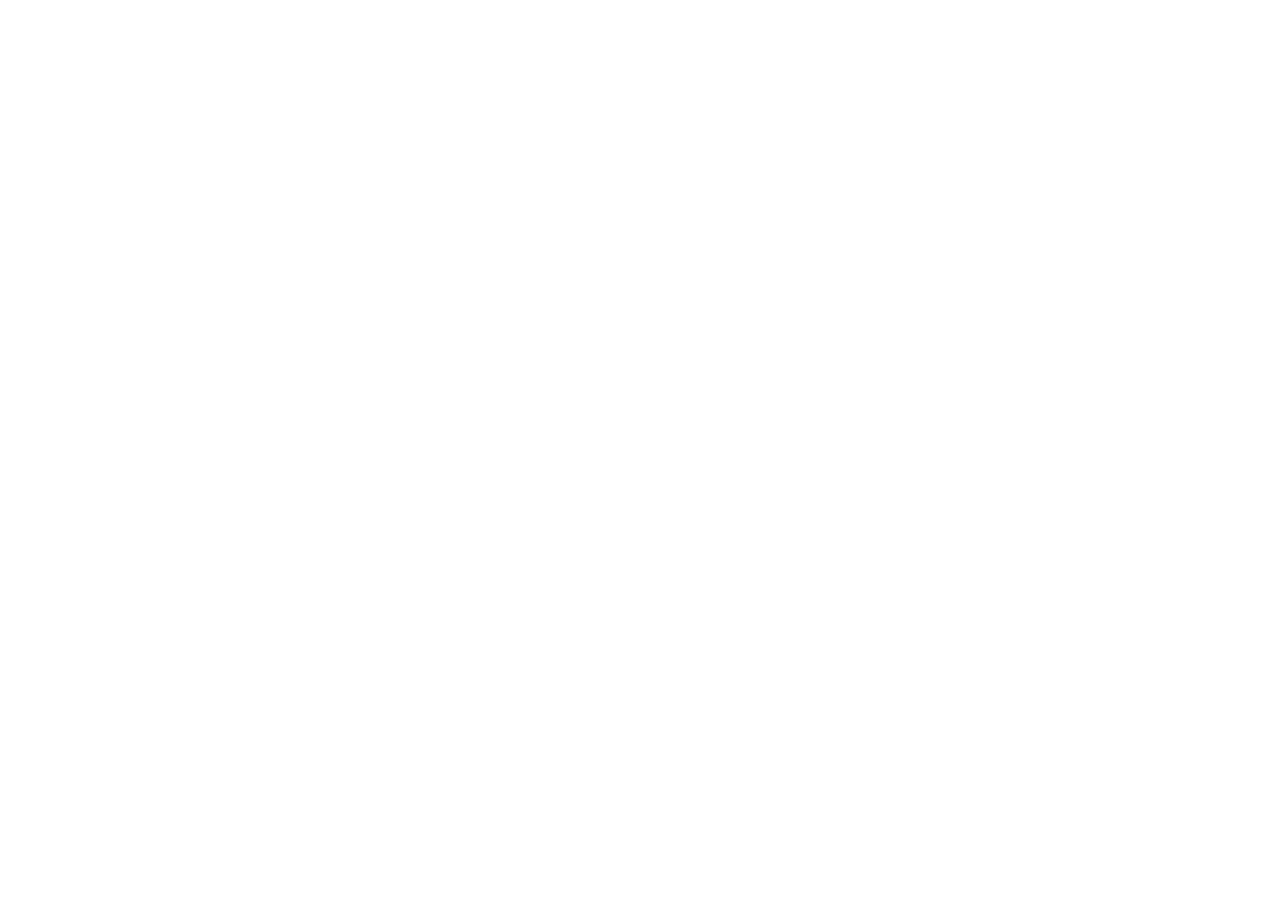
==== checkout.html @ fc53bac3 "init commit" ====
<!DOCTYPE html>
<html lang="en">
<head>
  <meta charset="UTF-8">
  <meta name="viewport" content="width=device-width, initial-scale=1.0">
  <title>Poster Shop Checkout</title>
</head>
<body>
  
</body>
</html>
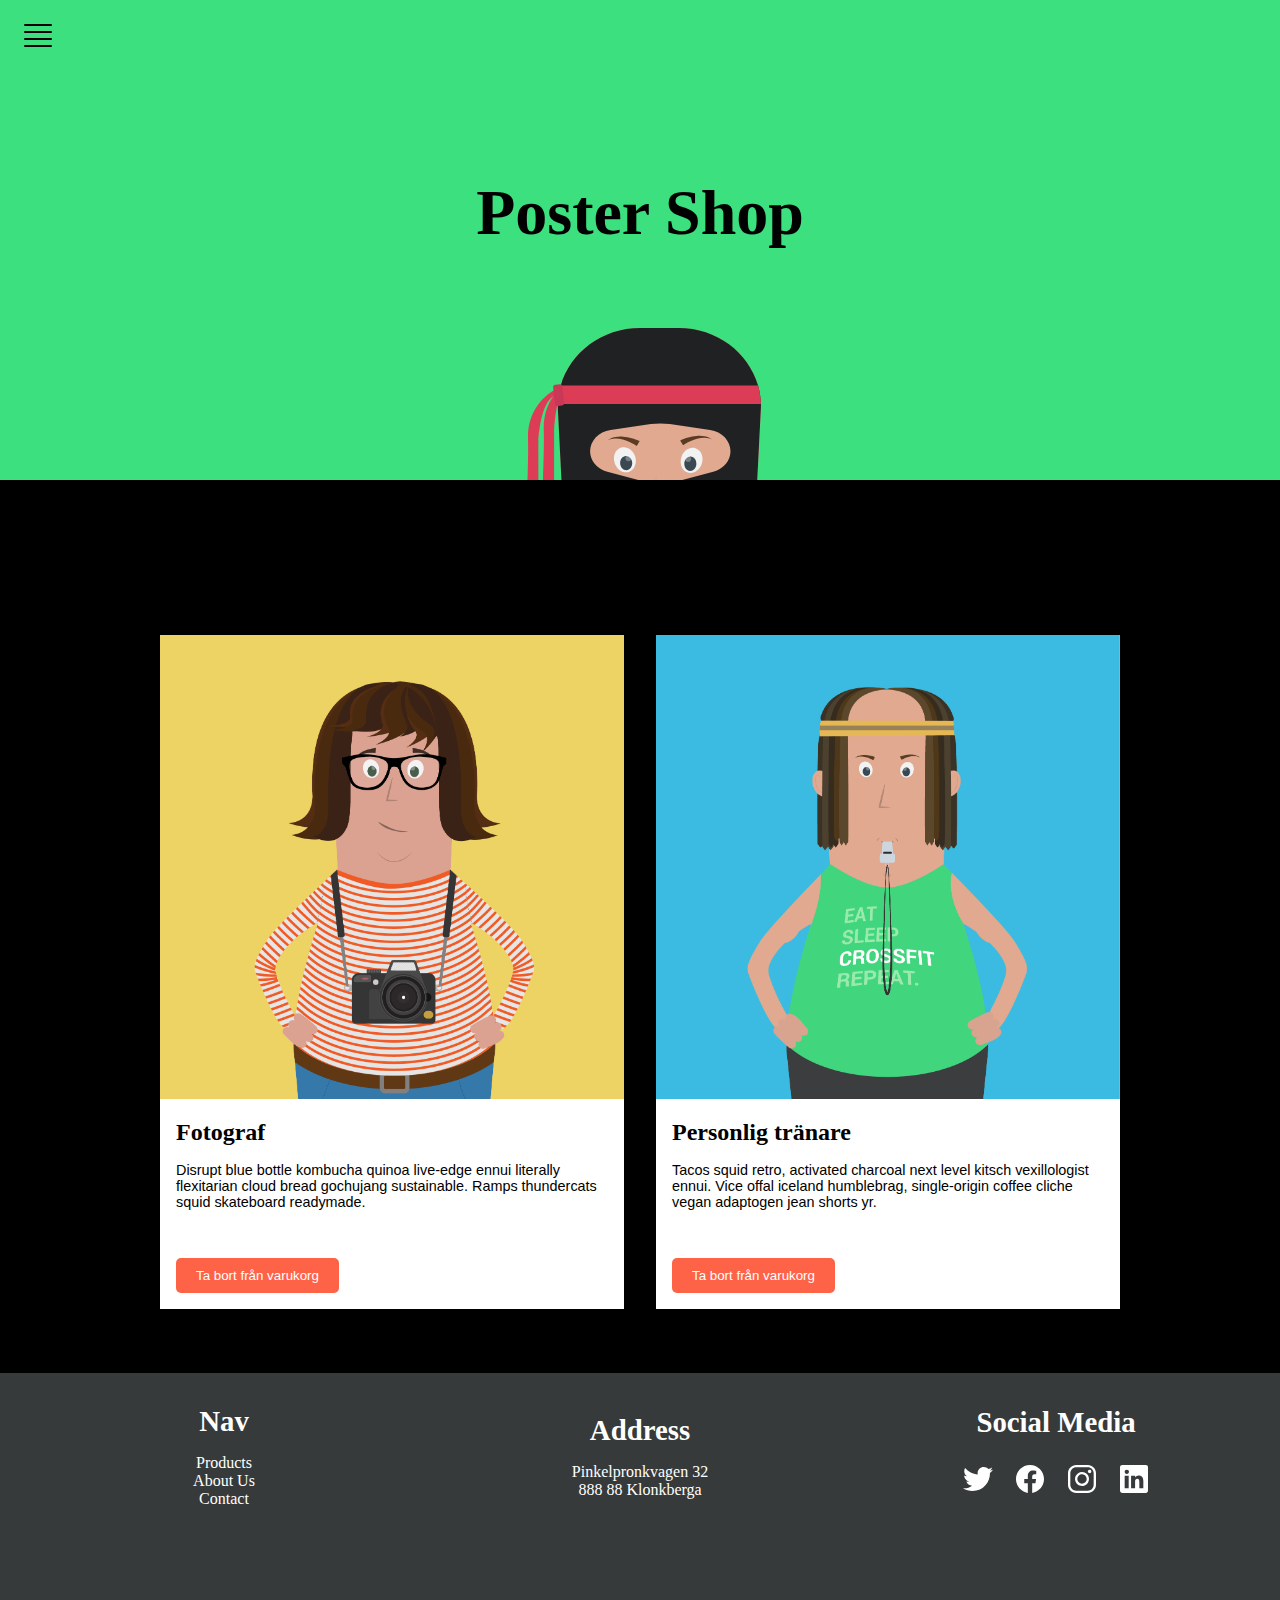
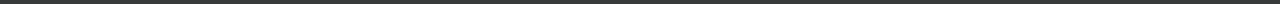
==== commit dde7b342: "init commit" ====
--- a/checkout.html
+++ b/checkout.html
@@ -3,9 +3,57 @@
 <head>
   <meta charset="UTF-8">
   <meta name="viewport" content="width=device-width, initial-scale=1.0">
+  <link rel="stylesheet" href="./style.css" />
   <title>Poster Shop Checkout</title>
 </head>
 <body>
+  <header class="header">
+    <img src="./assets/navicon.svg" alt="Navigation Icon" class="nav-icon">
+    <h1>Poster Shop</h1>
+    <img src="./assets/ninjahead.svg" class="header-img">
+  </header>
+  <main>
+    <h2>Varor i korg</h2>
+    <section class="last-two">
+      <article>
+        <img src="./assets/char-7.png" alt="Fotograf">
+        <section class="description">
+          <h2>Fotograf</h2>
+          <p>Disrupt blue bottle kombucha quinoa live-edge ennui literally flexitarian cloud bread gochujang sustainable.
+            Ramps thundercats squid skateboard readymade.</p>
+          <button>Ta bort från varukorg</button>
+        </section>
+      </article>
+      <article>
+        <img src="./assets/char-9.png" alt="Personlig tränare">
+        <section class="description">
+          <h2>Personlig tränare</h2>
+          <p>Tacos squid retro, activated charcoal next level kitsch vexillologist ennui. Vice offal iceland humblebrag,
+            single-origin coffee cliche vegan adaptogen jean shorts yr.</p>
+          <button>Ta bort från varukorg</button>
+        </section>
+      </article>
+    </section>
+  </main>
+  <footer>
+    <section class="footer-nav">
+      <h2>Nav</h2>
+        <a href="#">Products</a>
+        <a href="#">About Us</a>
+        <a href="#">Contact</a>
+    </section>
+    <section>
+      <h2>Address</h2>
+      <p>Pinkelpronkvagen 32<br>888 88 Klonkberga</p>
+    </section>
+    <section>
+      <h2>Social Media</h2>
+      <img src="./assets/logo-twitter.svg">
+      <img src="./assets/logo-facebook.svg">
+      <img src="./assets/logo-instagram.svg">
+      <img src="./assets/logo-linkedin.svg">
+    </section>
+  </footer>
   
 </body>
 </html>--- a/style.css
+++ b/style.css
@@ -0,0 +1,117 @@
+* {
+    margin: 0;
+    padding: 0;
+    box-sizing: border-box;
+}
+.header{
+    background-color: #3DE07E;
+    display: grid;
+    grid-template-columns: 1fr 5fr;
+    grid-template-rows: repeat(3, 1fr);
+    padding: 1.5rem 1.5rem 0 1.5rem;
+}
+.nav-icon{
+    grid-column: 1 / 2;
+    grid-row: 1 / 2;
+}
+
+h1{
+    grid-column: 1 / -1;
+    grid-row: 2 / 3;
+    text-align: center;
+    font-size: 4rem;
+    font-family: 'Segoe UI', Roboto;
+}
+.header-img{
+    grid-column: 1 / -1;
+    grid-row: 3 / 4;
+    align-self: center;
+    justify-self: center;
+}
+
+main{
+    padding: 4rem 10rem;
+    background-color: black; 
+}
+.posters {
+    display: grid;
+    grid-template-columns: repeat(3, 1fr); /*repeat(auto-fit, minmax(300px, 1fr)) or: repeat(3, 1fr);*/
+    gap: 2rem;
+}
+
+.posters article {
+    color: #fff;
+}
+
+article img{
+    max-width: 100%;
+    height: auto;
+}
+
+article h2{
+    font-family: 'Segoe UI', Roboto;
+    margin: 1rem 0;
+}
+
+article p{
+    font-family: sans-serif;
+    font-size: 0.9rem;
+    margin-bottom: 2rem;
+}
+
+article button {
+    background-color: #FF6347;
+    border: none;
+    padding: 10px 20px;
+    cursor: pointer;
+    border-radius: 5px;
+    margin-top: 1rem;
+    color: #fff;
+}
+
+.last-two {
+    margin-top: 4rem;
+    display: grid;
+    grid-template-columns: repeat(2, 1fr);
+    gap: 2rem;
+}
+
+.last-two article {
+    background-color: #fff;
+    color:black;
+}
+
+.last-two .description{
+    margin: 1rem;
+}
+
+footer {
+    display: grid;
+    grid-template-columns: repeat(auto-fit, minmax(200px, 1fr));
+    gap: 2rem;
+    padding: 2rem 2rem 6rem 2rem;
+    background-color: #373a3a;
+    color: #fff;
+    align-items: center;
+    text-align: center;
+    font-family: 'Segoe UI', Roboto;
+}
+
+.footer-nav{
+    display: flex;
+    flex-direction: column;
+}
+
+.footer-nav a{
+    text-decoration: none;
+    color: #fff;
+}
+
+footer h2{
+    font-size: 1.8rem;
+    margin-bottom: 1rem;
+}
+
+footer img{
+    margin: 0.5rem;
+}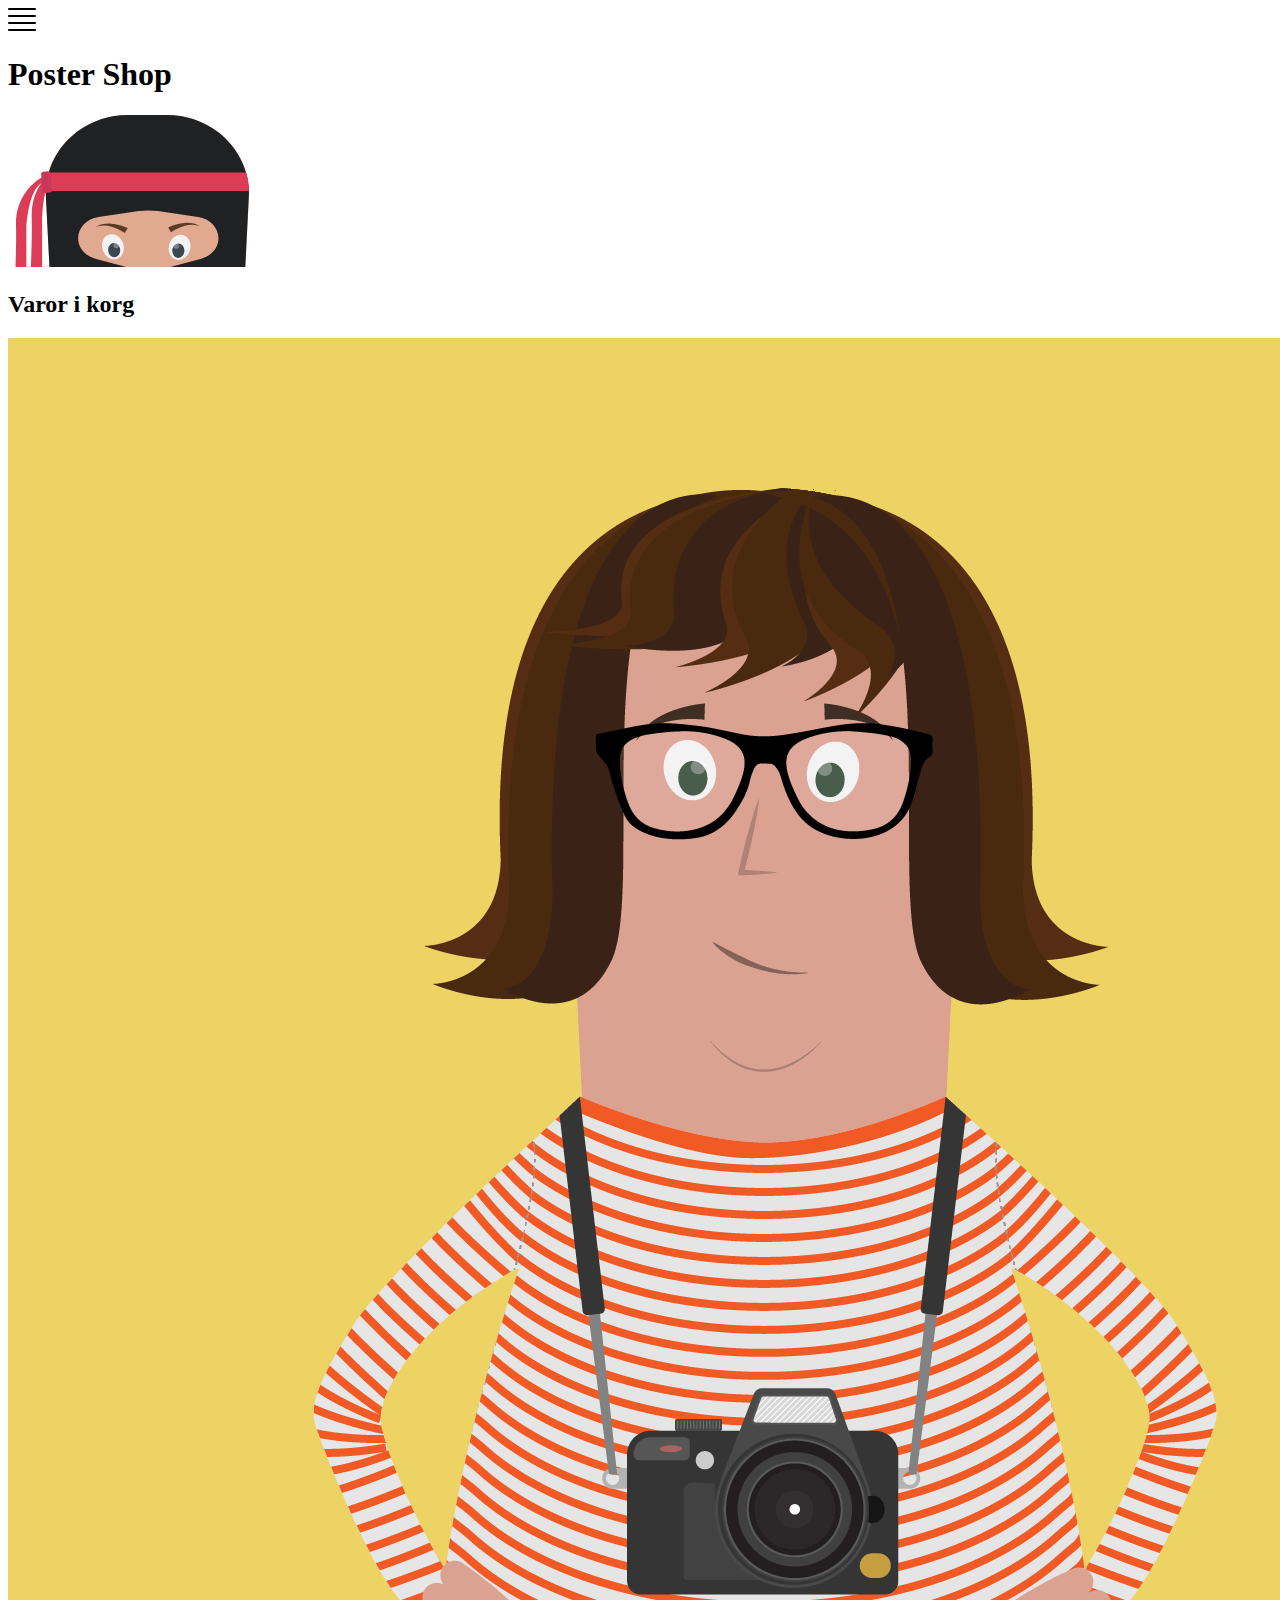
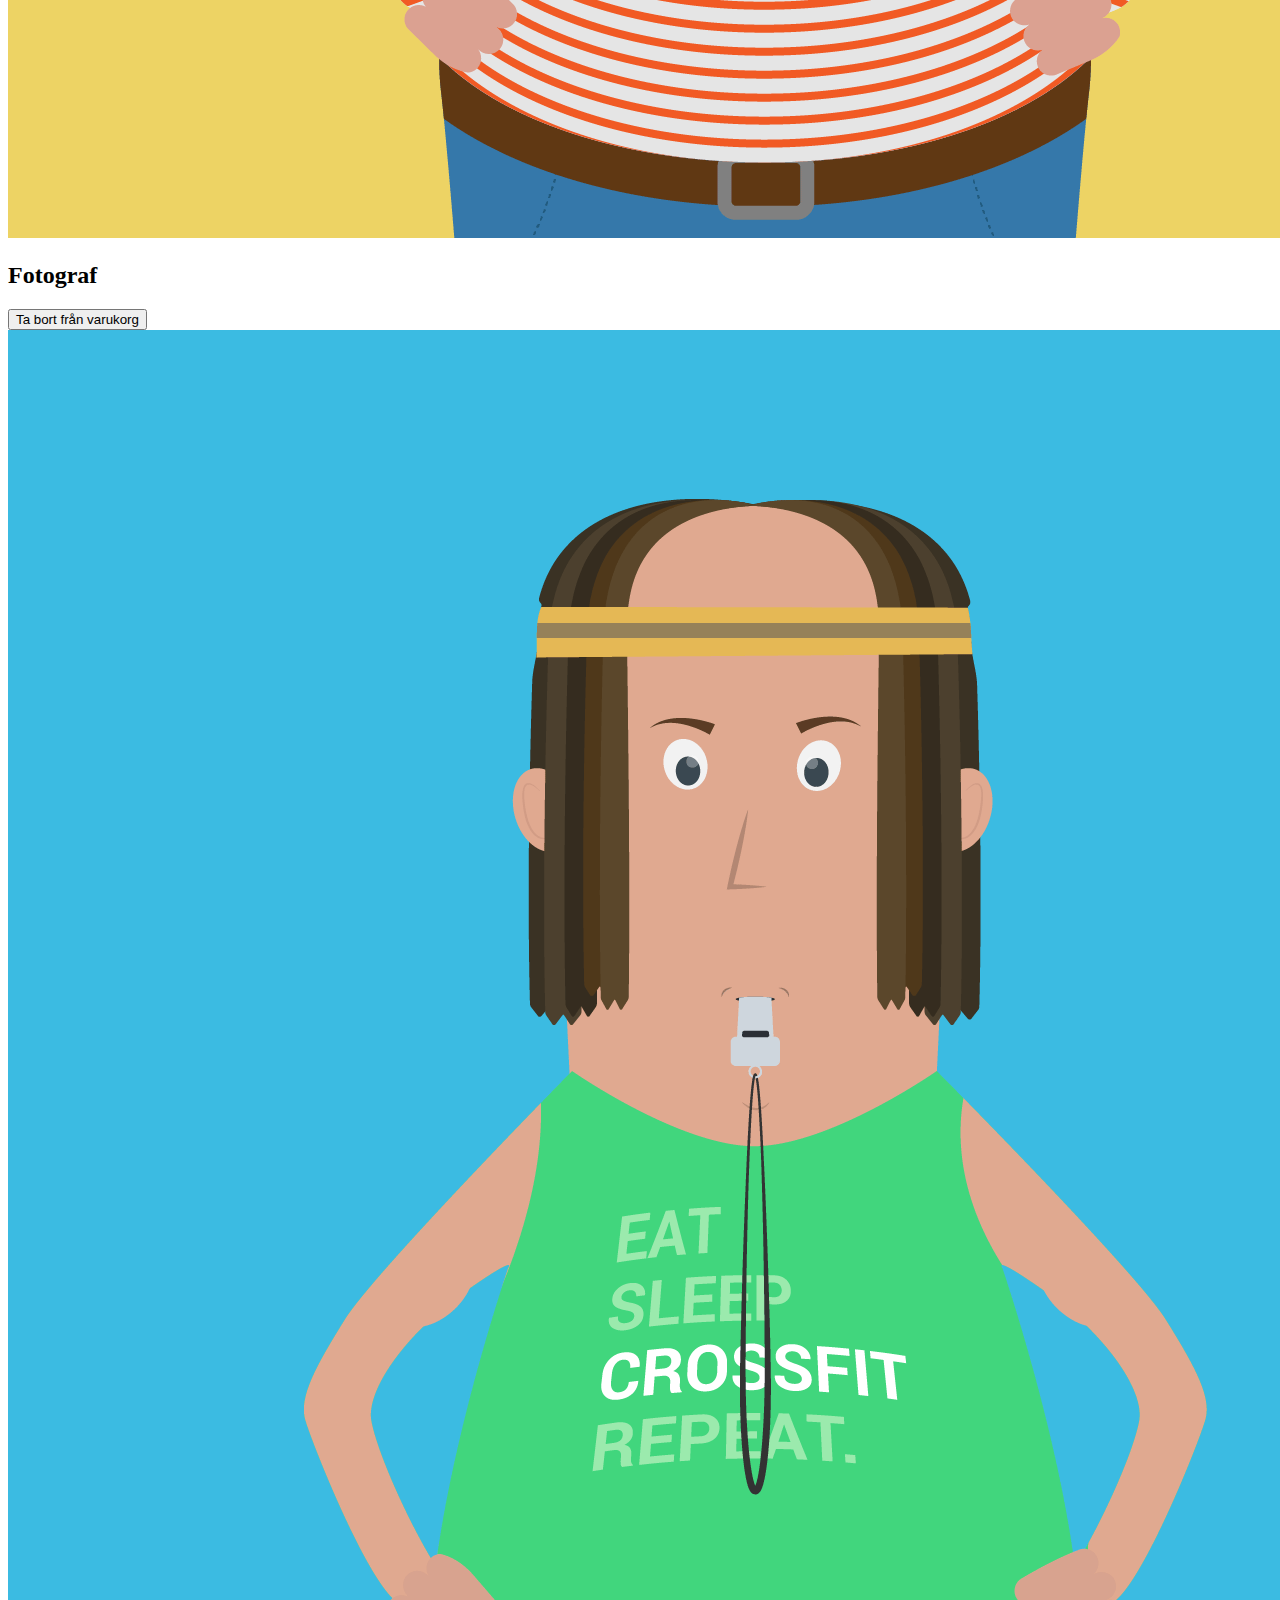
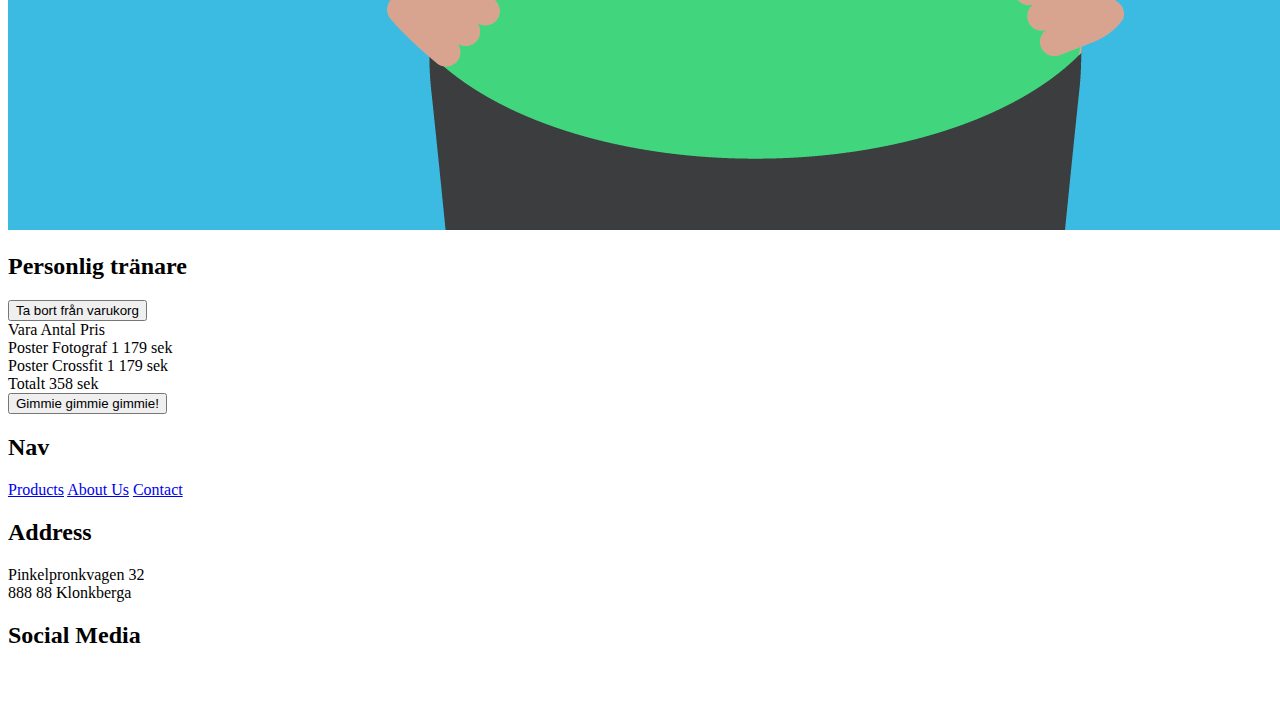
==== commit ad51ac86: "Add product summary" ====
--- a/checkout.html
+++ b/checkout.html
@@ -3,7 +3,7 @@
 <head>
   <meta charset="UTF-8">
   <meta name="viewport" content="width=device-width, initial-scale=1.0">
-  <link rel="stylesheet" href="./style.css" />
+  <link rel="stylesheet" href="./checkout.css" />
   <title>Poster Shop Checkout</title>
 </head>
 <body>
@@ -19,8 +19,6 @@
         <img src="./assets/char-7.png" alt="Fotograf">
         <section class="description">
           <h2>Fotograf</h2>
-          <p>Disrupt blue bottle kombucha quinoa live-edge ennui literally flexitarian cloud bread gochujang sustainable.
-            Ramps thundercats squid skateboard readymade.</p>
           <button>Ta bort från varukorg</button>
         </section>
       </article>
@@ -28,12 +26,32 @@
         <img src="./assets/char-9.png" alt="Personlig tränare">
         <section class="description">
           <h2>Personlig tränare</h2>
-          <p>Tacos squid retro, activated charcoal next level kitsch vexillologist ennui. Vice offal iceland humblebrag,
-            single-origin coffee cliche vegan adaptogen jean shorts yr.</p>
           <button>Ta bort från varukorg</button>
         </section>
       </article>
     </section>
+    <section class="summary">
+      <section class="summary-header">
+        <span>Vara</span>
+        <span>Antal</span>
+        <span>Pris</span>
+      </section>
+      <section class="summary-row">
+        <span>Poster Fotograf</span>
+        <span>1</span>
+        <span>179 sek</span>
+      </section>
+      <section class="summary-row">
+        <span>Poster Crossfit</span>
+        <span>1</span>
+        <span>179 sek</span>
+      </section>
+      <section class="summary-total">
+        <span>Totalt</span>
+        <span>358 sek</span>
+      </section>
+    </section>
+    <button class="checkout-button">Gimmie gimmie gimmie!</button>
   </main>
   <footer>
     <section class="footer-nav">
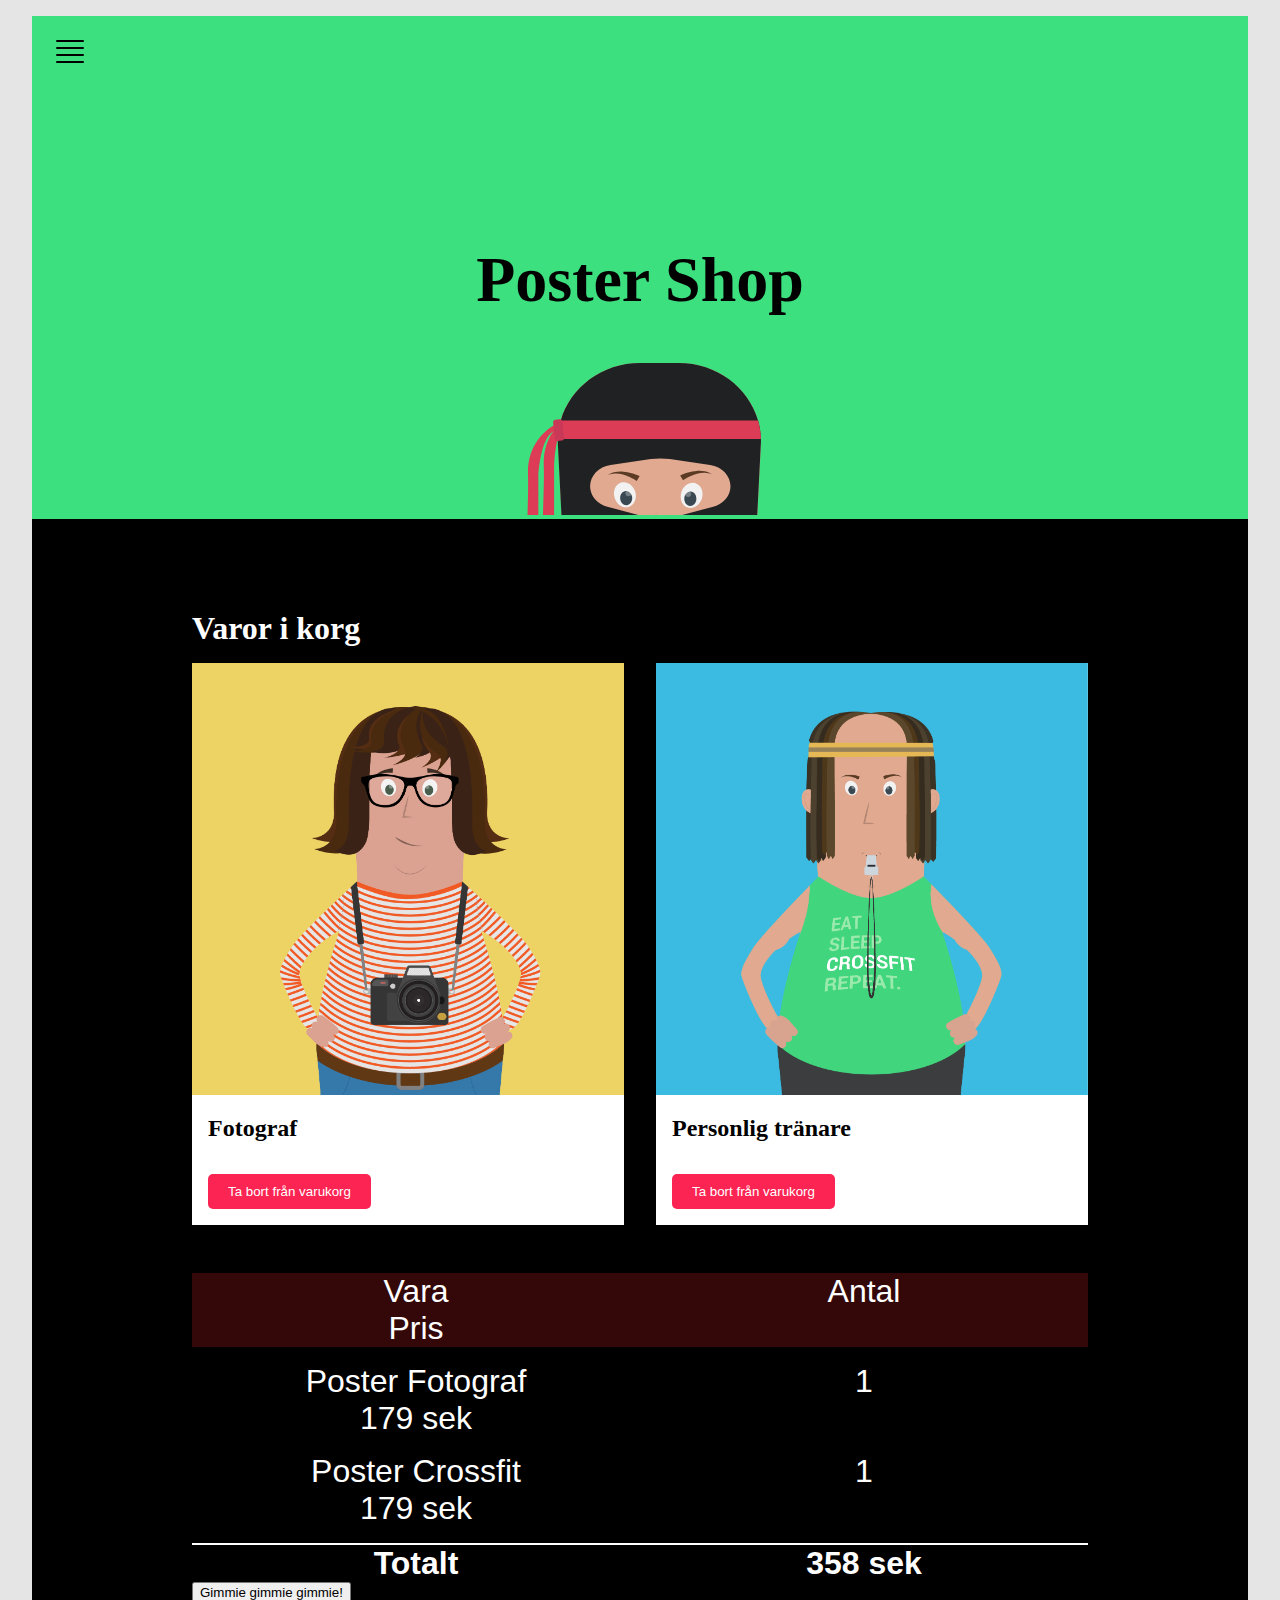
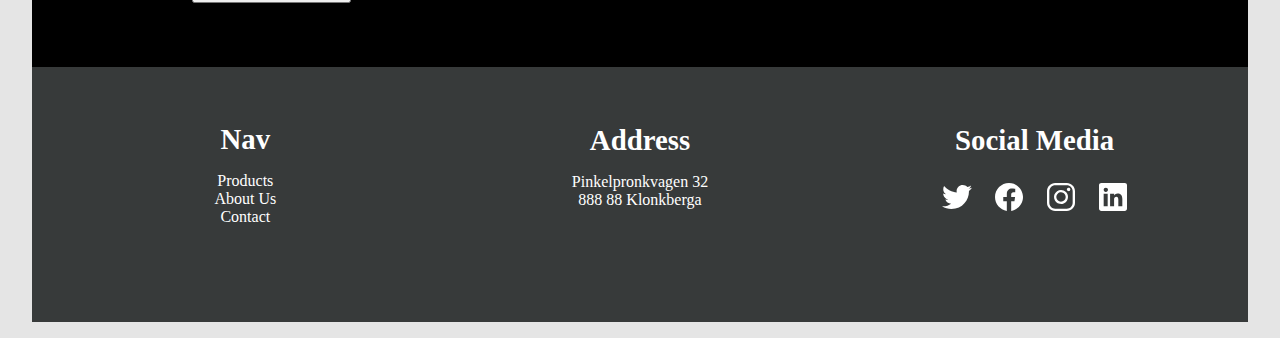
==== commit 80079189: "button section" ====
--- a/checkout.html
+++ b/checkout.html
@@ -51,7 +51,9 @@
         <span>358 sek</span>
       </section>
     </section>
-    <button class="checkout-button">Gimmie gimmie gimmie!</button>
+    <section class="checkout-button">
+      <button>Gimmie gimmie gimmie!</button>
+    </section>
   </main>
   <footer>
     <section class="footer-nav">
--- a/checkout.css
+++ b/checkout.css
@@ -0,0 +1,150 @@
+body{
+    margin:1rem 2rem;
+    background-color:  #e5e5e5;
+}
+.header{
+    background-color: #3DE07E;
+    display: grid;
+    grid-template-columns: 1fr 5fr;
+    grid-template-rows: repeat(3, 1fr);
+    padding: 1.5rem 1.5rem 0 1.5rem;
+}
+.nav-icon{
+    grid-column: 1 / 2;
+    grid-row: 1 / 2;
+}
+
+h1{
+    grid-column: 1 / -1;
+    grid-row: 2 / 3;
+    text-align: center;
+    font-size: 4rem;
+    font-family: 'Segoe UI', Roboto;
+}
+.header-img{
+    grid-column: 1 / -1;
+    grid-row: 3 / 4;
+    align-self: center;
+    justify-self: center;
+}
+
+main{
+    padding: 4rem 10rem;
+    background-color: black; 
+}
+
+main> h2{
+    color: #fff;
+    font-family: 'Segoe UI', Roboto;
+    font-size: 2rem;
+    margin-bottom: 0;
+}
+
+article img{
+    max-width: 100%;
+    height: auto;
+}
+
+article h2{
+    font-family: 'Segoe UI', Roboto;
+    margin: 1rem 0;
+}
+
+article p{
+    font-family: sans-serif;
+    font-size: 0.9rem;
+    margin-bottom: 2rem;
+}
+
+article button {
+    background-color: #fc2452;
+    border: none;
+    padding: 10px 20px;
+    cursor: pointer;
+    border-radius: 5px;
+    margin-top: 1rem;
+    color: #fff;
+}
+
+.last-two {
+    margin-top: 1rem;
+    display: grid;
+    grid-template-columns: repeat(auto-fit, minmax(300px, 1fr));
+    gap: 2rem;
+}
+
+.last-two article {
+    background-color: #fff;
+    color:black;
+}
+
+.last-two .description{
+    margin: 1rem;
+}
+
+.summary{
+    display: grid;
+    color: #fff;
+    gap: 1rem;
+    margin-top: 3rem;
+    font-size: 2rem;
+    text-align: center;
+    font-family: sans-serif;
+}
+
+.summary-header{
+    display: grid;
+    grid-template-columns: repeat(auto-fit, minmax(300px, 1fr));
+    background-color: #340809;
+
+}
+
+.summary-row {
+    display: grid;
+    grid-template-columns: repeat(auto-fit, minmax(300px, 1fr));
+}
+
+.summary-total{
+    display: grid;
+    grid-template-columns: repeat(auto-fit, minmax(300px, 1fr));
+    border-top: 2px solid #fff;
+    font-weight: bold;
+}
+
+footer {
+    display: grid;
+    grid-template-columns: repeat(auto-fit, minmax(200px, 1fr));
+    gap: 2rem;
+    padding: 2rem 2rem 6rem 2rem;
+    background-color: #373a3a;
+    color: #fff;
+    align-items: center;
+    text-align: center;
+    font-family: 'Segoe UI', Roboto;
+}
+
+.footer-nav{
+    display: flex;
+    flex-direction: column;
+}
+
+.footer-nav a{
+    text-decoration: none;
+    color: #fff;
+}
+
+footer h2{
+    font-size: 1.8rem;
+    margin-bottom: 1rem;
+}
+
+footer img{
+    margin: 0.5rem;
+}
+
+@media screen and (max-width: 700px) {
+    main{
+        padding: 1rem;
+    }
+
+}
